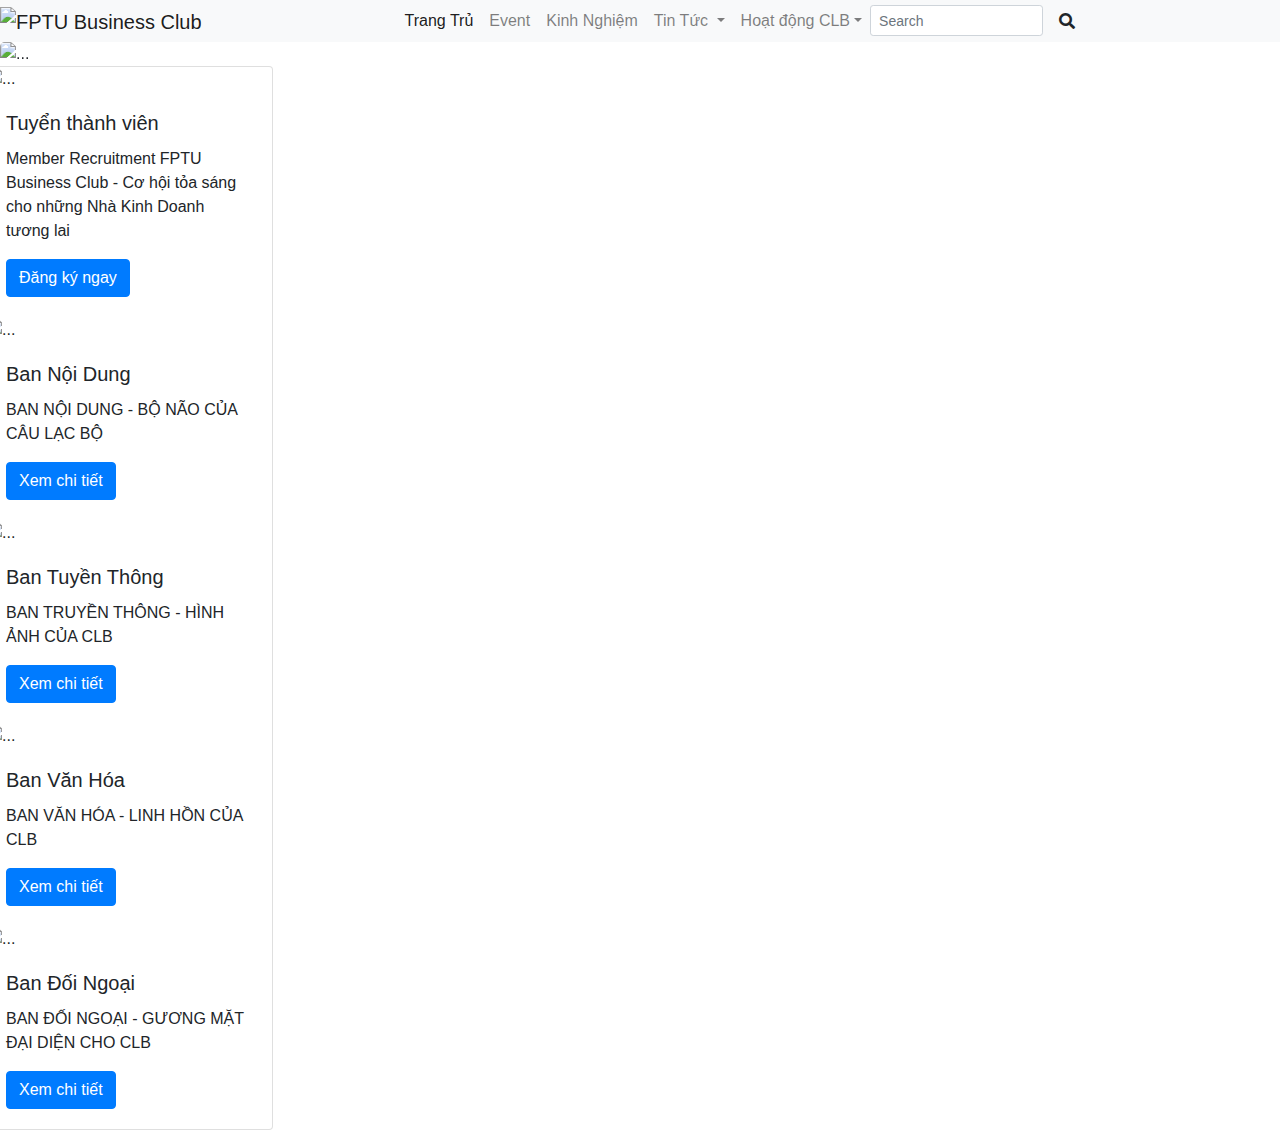
==== index.html @ d5d31904 "apload file" ====
<!DOCTYPE html>
<html lang="en">

<head>
    <meta charset="UTF-8">
    <meta name="viewport" content="width=device-width, initial-scale=1.0">
    <meta http-equiv="X-UA-Compatible" content="ie=edge">
    <link rel="stylesheet" href="https://cdnjs.cloudflare.com/ajax/libs/twitter-bootstrap/4.3.1/css/bootstrap.min.css">
    <link rel="stylesheet" href="https://cdnjs.cloudflare.com/ajax/libs/font-awesome/5.11.2/css/all.min.css">
    <link rel="stylesheet" href="style.css">
    <link rel="stylesheet" href="../test.css">
    <title>Title</title>
</head>

<body>
    <div class="header">
        <nav class="navbar navbar-expand-lg navbar-light bg-light" style="padding: 0;">
            <a class="navbar-brand" href="https://www.facebook.com/FU.Business/">
                <img src="../../fake/logo-clb-01.png" alt="FPTU Business Club" width="70" height="70">
            </a>
            <button class="navbar-toggler" type="button" data-toggle="collapse" data-target="#navbarNavDropdown"
                aria-controls="navbarNavDropdown" aria-expanded="false" aria-label="Toggle navigation">
                <span class="navbar-toggler-icon"></span>
            </button>
            <div class="collapse navbar-collapse justify-content-center" id="navbarNavDropdown">
                <ul class="navbar-nav">
                    <li class="nav-item active">
                        <a class="nav-link" href="#">Trang Trủ <span class="sr-only">(current)</span></a>
                    </li>
                    <li class="nav-item">
                        <a class="nav-link" href="#">Event</a>
                    </li>
                    <li class="nav-item">
                        <a class="nav-link" href="#">Kinh Nghiệm</a>
                    </li>
                    <li class="nav-item dropdown">
                        <a class="nav-link dropdown-toggle" href="#" id="navbarDropdownMenuLink" role="button"
                            data-toggle="dropdown" aria-haspopup="true" aria-expanded="false">
                            Tin Tức
                        </a>
                        <div class="dropdown-menu" aria-labelledby="navbarDropdownMenuLink">
                            <a class="dropdown-item" href="#">Khởi Nghiệp</a>
                            <a class="dropdown-item" href="#">Câu chuyện Kinh Doanh</a>
                    <li class="nav-item dropdown"><a class="nav-link dropdown-toggle" href="#"
                            id="navbarDropdownMenuLink" role="button" data-toggle="dropdown" aria-haspopup="true"
                            aria-expanded="false">
                            Hoạt động CLB</a>
                        <div class="dropdown-menu" aria-labelledby="navbarDropdownMenuLink">
                            <a class="dropdown-item" href="#">Đào tạo thành viên</a>
                            <a class="dropdown-item" href="#">Tuyển Thành viên</a>
                        </div>
                    </li>
                </ul>
                <form class="form-inline md-form form-sm ">
                    <input class="form-control form-control-sm mr-3 w-75" type="text" placeholder="Search"
                        aria-label="Search">
                    <i class="fas fa-search" aria-hidden="true"></i>
                </form>
            </div>
        </nav>
    </div>
    <!-- menu -->

    <div id="carouselExampleFade" class="carousel slide carousel-fade" data-ride="carousel">
        <div class="carousel-inner border-cover rounded-lg">
            <div class="carousel-item active">
                <img src="../../fake/79210433_2638138606270205_610816844244189184_o.jpg"
                    class="d-block w-100 img-slider" alt="...">
            </div>
            <div class="carousel-item">
                <img src="../../fake/36331885_1780103058740435_5849945778721652736_o.png"
                    class="d-block w-100 img-slider" alt="...">
            </div>
            <div class="carousel-item">
                <img src="../../fake/29066654_1667155213368554_4939531789937934336_o.jpg"
                    class="d-block w-100 img-slider" alt="...">
            </div>
        </div>
        <a class="carousel-control-prev" href="#carouselExampleFade" role="button" data-slide="prev">
            <span class="carousel-control-prev-icon" aria-hidden="true"></span>
            <span class="sr-only">Previous</span>
        </a>
        <a class="carousel-control-next" href="#carouselExampleFade" role="button" data-slide="next">
            <span class="carousel-control-next-icon" aria-hidden="true"></span>
            <span class="sr-only">Next</span>
        </a>
    </div>
    <!-- slide -->
    <div class="row vc_row" style="transform: none";>
        <div class="card d-inline-block" style="width: 18rem; ">
            <img src="../../fake/ttv.jpg" class="card-img-top" alt="...">
            <div class="card-body">
                <h5 class="card-title">Tuyển thành viên</h5>
                <p class="card-text">Member Recruitment FPTU Business Club - Cơ hội tỏa sáng cho những Nhà Kinh Doanh
                    tương
                    lai</p>
                <a href="#" class="btn btn-primary">Đăng ký ngay</a>
            </div>
            <img src="../../fake/nd.jpg" class="card-img-top" alt="...">
            <div class="card-body">
                <h5 class="card-title">Ban Nội Dung</h5>
                <p class="card-text">BAN NỘI DUNG - BỘ NÃO CỦA CÂU LẠC BỘ</p>
                <a href="#" class="btn btn-primary">Xem chi tiết</a>
            </div>
            <img src="../../fake/tt.jpg" class="card-img-top" alt="...">
            <div class="card-body">
                <h5 class="card-title">Ban Tuyền Thông</h5>
                <p class="card-text">BAN TRUYỀN THÔNG - HÌNH ẢNH CỦA CLB</p>
                <a href="#" class="btn btn-primary">Xem chi tiết</a>
            </div>
            <img src="../../fake/vh.jpg" class="card-img-top" alt="...">
            <div class="card-body">
                <h5 class="card-title">Ban Văn Hóa</h5>
                <p class="card-text">BAN VĂN HÓA - LINH HỒN CỦA CLB
                </p>
                <a href="#" class="btn btn-primary">Xem chi tiết</a>
            </div>
            <img src="../../fake/n.jpg" class="card-img-top" alt="...">
            <div class="card-body">
                <h5 class="card-title">Ban Đối Ngoại</h5>
                <p class="card-text">BAN ĐỐI NGOẠI - GƯƠNG MẶT ĐẠI DIỆN CHO CLB </p>
                <a href="#" class="btn btn-primary">Xem chi tiết</a>
            </div>
        </div>
    </div>
    <!-- thẻ -->
    <script src="https://cdnjs.cloudflare.com/ajax/libs/jquery/3.4.1/jquery.slim.min.js"></script>
    <script src="https://cdnjs.cloudflare.com/ajax/libs/popper.js/1.15.0/umd/popper.min.js"></script>
    <script src="https://cdnjs.cloudflare.com/ajax/libs/twitter-bootstrap/4.3.1/js/bootstrap.min.js"></script>
</body>

</html>
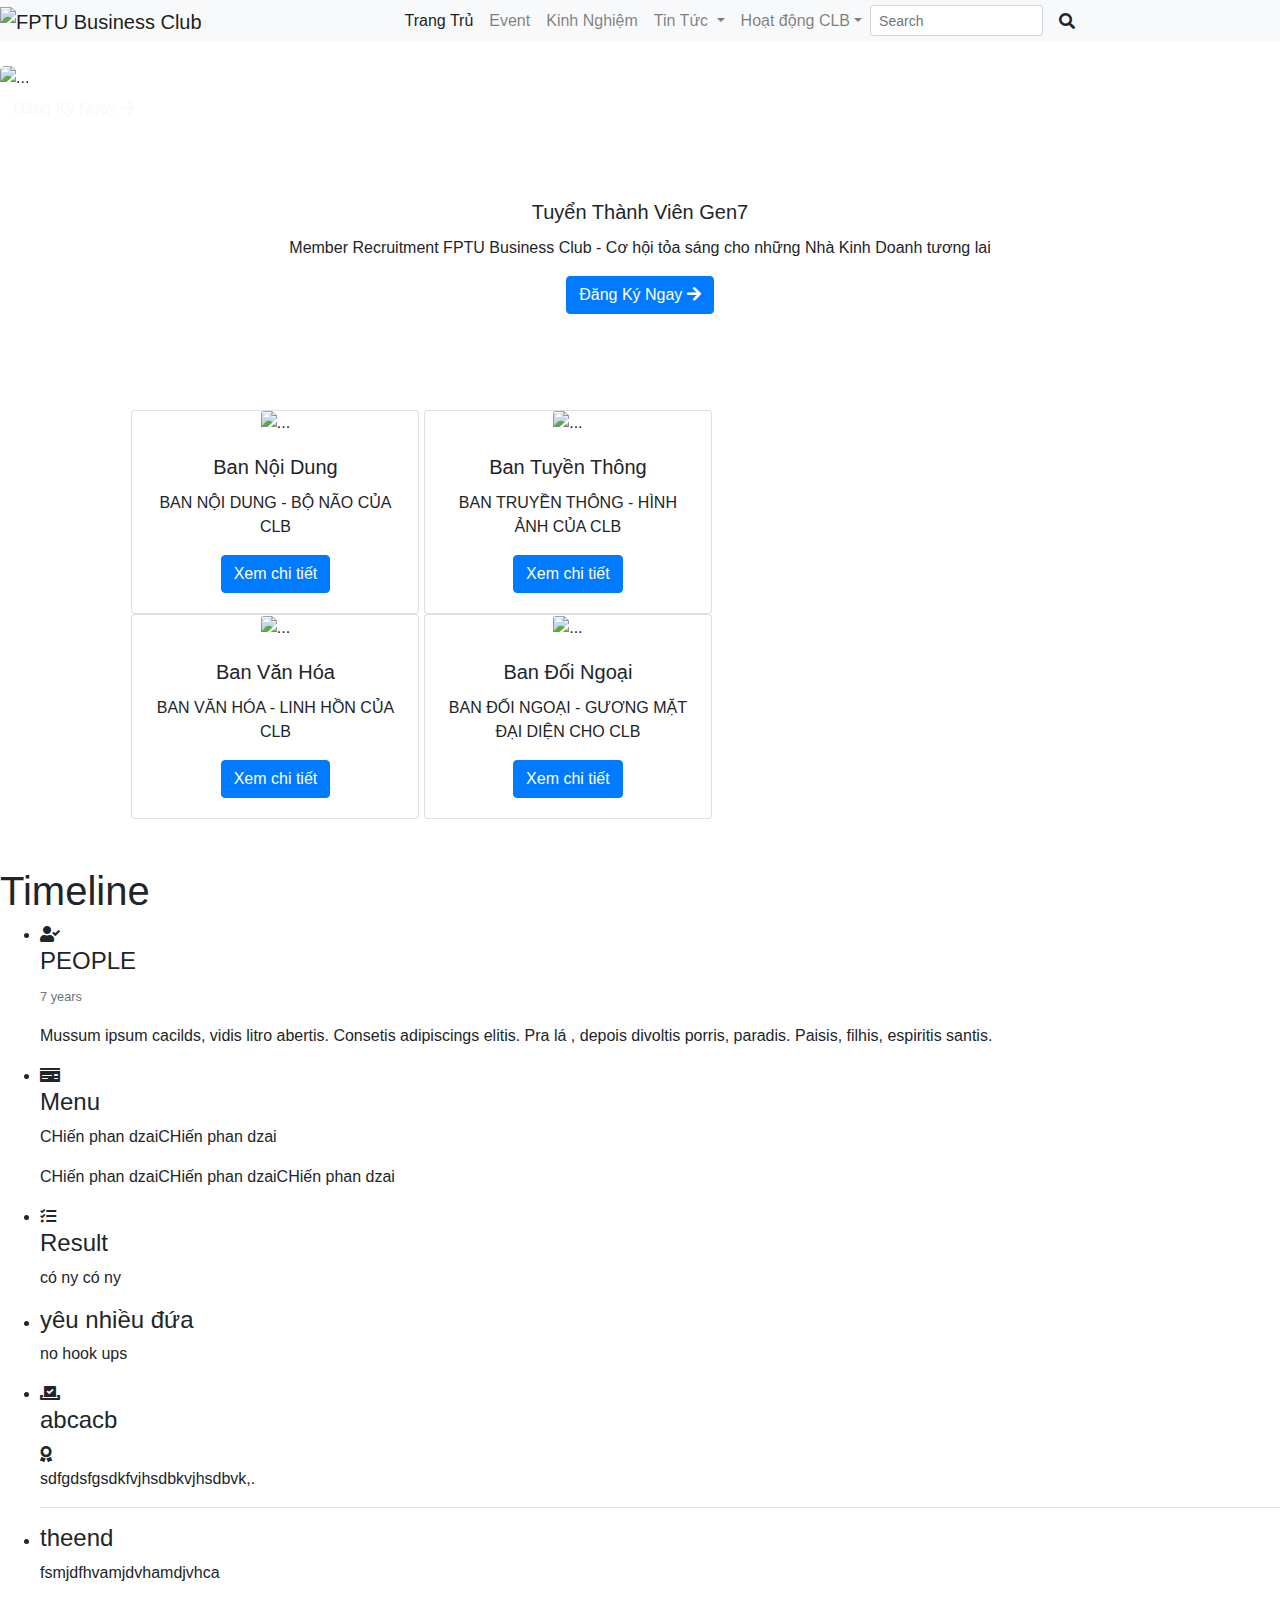
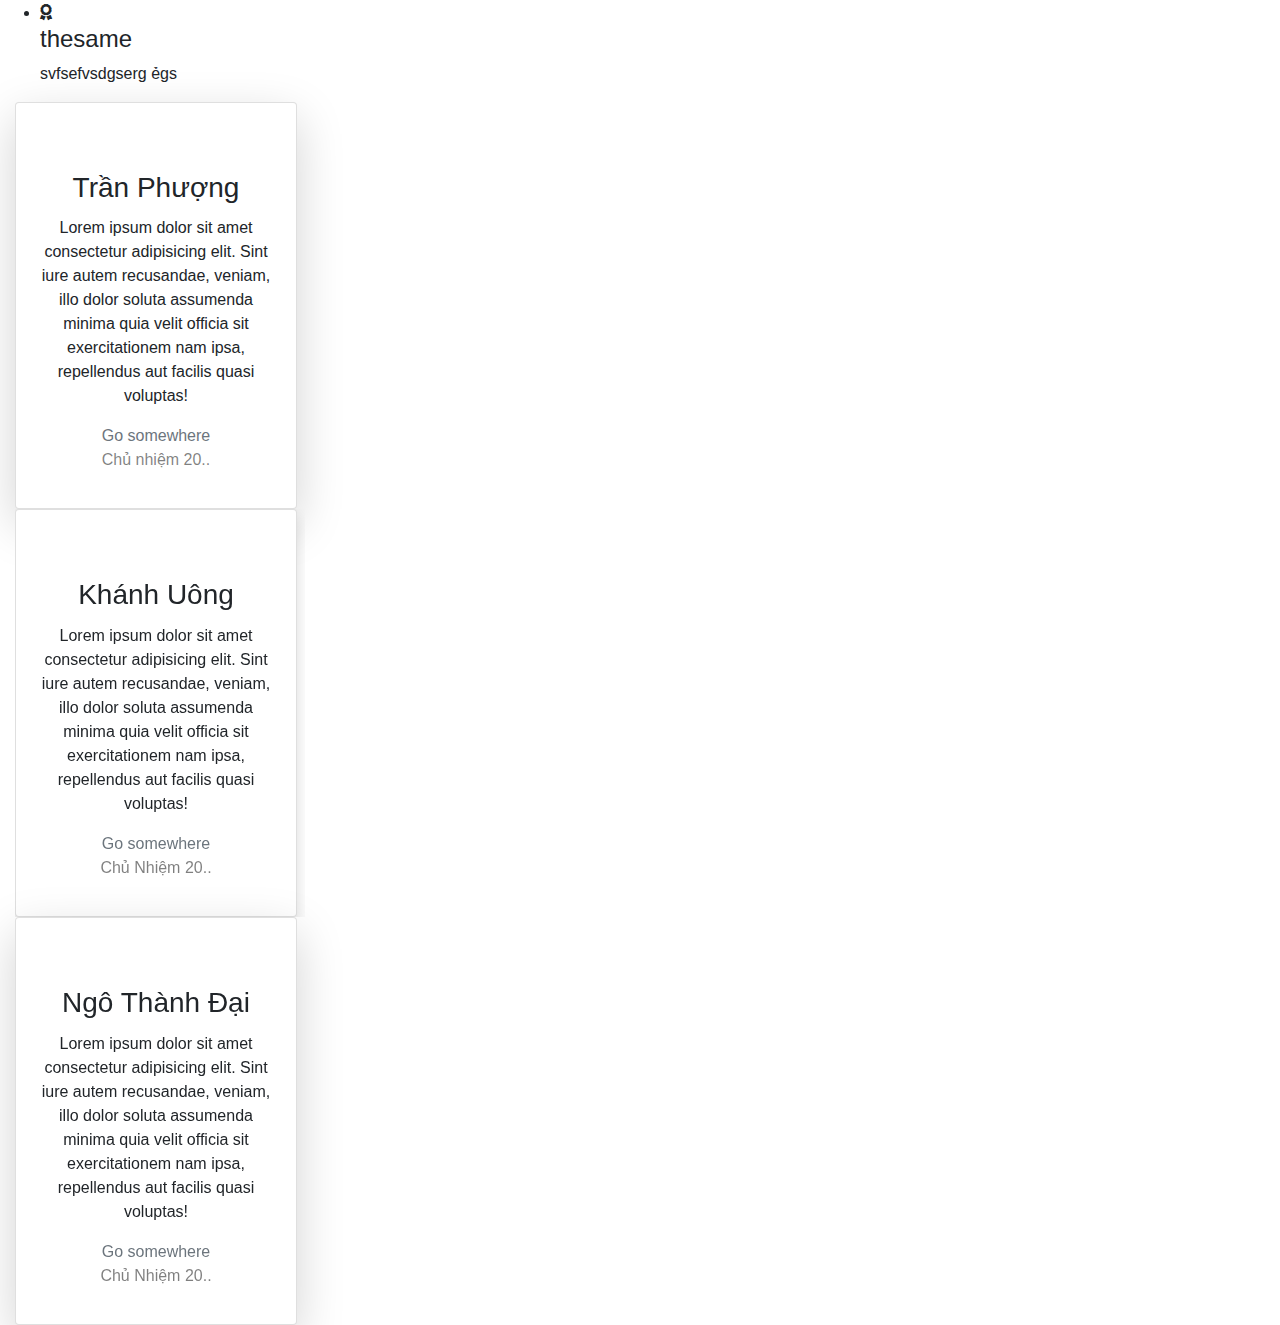
==== commit 8bc890c9: "new update" ====
--- a/index.html
+++ b/index.html
@@ -8,7 +8,7 @@
     <link rel="stylesheet" href="https://cdnjs.cloudflare.com/ajax/libs/twitter-bootstrap/4.3.1/css/bootstrap.min.css">
     <link rel="stylesheet" href="https://cdnjs.cloudflare.com/ajax/libs/font-awesome/5.11.2/css/all.min.css">
     <link rel="stylesheet" href="style.css">
-    <link rel="stylesheet" href="../test.css">
+    <link rel="stylesheet" href="../bootstrap-4.4.1-dist/test.css">
     <title>Title</title>
 </head>
 
@@ -60,70 +60,275 @@
         </nav>
     </div>
     <!-- menu -->
-
-    <div id="carouselExampleFade" class="carousel slide carousel-fade" data-ride="carousel">
-        <div class="carousel-inner border-cover rounded-lg">
-            <div class="carousel-item active">
-                <img src="../../fake/79210433_2638138606270205_610816844244189184_o.jpg"
-                    class="d-block w-100 img-slider" alt="...">
+    <div class="background">
+        <div class="backgroundin">
+            <img src="../../fake/tec-bg.jpg" alt="">
+        </div>
+
+        <div class="body ">
+            <div id="carouselExampleFade" class="carousel slide carousel-fade " data-ride="carousel">
+                <div class="carousel-inner bodercovers rounded-lg">
+                    <div class="carousel-item active">
+                        <img src="../../fake/79210433_2638138606270205_610816844244189184_o.jpg"
+                            class="d-block w-100 img-slider" alt="...">
+                    </div>
+                    <div class="carousel-item">
+                        <img src="../../fake/36331885_1780103058740435_5849945778721652736_o.png"
+                            class="d-block w-100 img-slider" alt="...">
+                    </div>
+                    <div class="carousel-item">
+                        <img src="../../fake/29066654_1667155213368554_4939531789937934336_o.jpg"
+                            class="d-block w-100 img-slider" alt="...">
+                    </div>
+                </div>
+                <a class="carousel-control-prev" href="#carouselExampleFade" role="button" data-slide="prev">
+                    <span class="carousel-control-prev-icon" aria-hidden="true"></span>
+                    <span class="sr-only">Previous</span>
+                </a>
+                <a class="carousel-control-next" href="#carouselExampleFade" role="button" data-slide="next">
+                    <span class="carousel-control-next-icon" aria-hidden="true"></span>
+                    <span class="sr-only">Next</span>
+                </a>
             </div>
-            <div class="carousel-item">
-                <img src="../../fake/36331885_1780103058740435_5849945778721652736_o.png"
-                    class="d-block w-100 img-slider" alt="...">
+        </div>
+        <div class="click">
+            <a href="#" class="btn text-center text-light ">Đăng Ký Ngay
+                <i class="fas fa-arrow-right"></i>
+            </a>
+        </div>
+    </div>
+    
+    <!-- slide -->
+
+
+    <div class="addmember text-center py-5">
+        <img src="../../fake/panorama1x.png" alt="">
+        <div class="bodyttv">
+            <h5 class="card-title text-center">Tuyển Thành Viên Gen7</h5>
+            <p class="card-text text-center">Member Recruitment FPTU Business Club - Cơ hội tỏa sáng cho những Nhà Kinh
+                Doanh tương lai</p>
+            <a href="#" class="btn btn-primary text-center">Đăng Ký Ngay
+                <i class="fas fa-arrow-right"></i>
+            </a>
+        </div>
+    </div>
+    <div class="contener text-center">
+        <div class="row">
+            <div class="col-sm-8">
+                <div class="coler py-5 ">
+                    <div class="card d-inline-block px-10" style="width: 18rem; ">
+
+                        <img src="../../fake/nd.jpg" class="card-img-top" alt="...">
+                        <div class="card-body">
+                            <h5 class="card-title">Ban Nội Dung</h5>
+                            <p class="card-text">BAN NỘI DUNG - BỘ NÃO CỦA CLB</p>
+                            <a href="#" class="btn btn-primary">Xem chi tiết</a>
+                        </div>
+                    </div>
+                    <div class="card d-inline-block " style="width: 18rem; ">
+
+                        <img src="../../fake/tt.jpg" class="card-img-top" alt="...">
+                        <div class="card-body">
+                            <h5 class="card-title">Ban Tuyền Thông</h5>
+                            <p class="card-text">BAN TRUYỀN THÔNG - HÌNH ẢNH CỦA CLB</p>
+                            <a href="#" class="btn btn-primary">Xem chi tiết</a>
+                        </div>
+                    </div>
+                    <div class="col">
+                        <div class="card d-inline-block" style="width: 18rem; ">
+
+                            <img src="../../fake/vh.jpg" class="card-img-top" alt="...">
+                            <div class="card-body">
+                                <h5 class="card-title">Ban Văn Hóa</h5>
+                                <p class="card-text">BAN VĂN HÓA - LINH HỒN CỦA CLB
+                                </p>
+                                <a href="#" class="btn btn-primary">Xem chi tiết</a>
+                            </div>
+                        </div>
+                        <div class="card d-inline-block" style="width: 18rem; ">
+
+                            <img src="../../fake/n.jpg" class="card-img-top" alt="...">
+                            <div class="card-body">
+                                <h5 class="card-title">Ban Đối Ngoại</h5>
+                                <p class="card-text">BAN ĐỐI NGOẠI - GƯƠNG MẶT ĐẠI DIỆN CHO CLB </p>
+                                <a href="#" class="btn btn-primary">Xem chi tiết</a>
+                            </div>
+                        </div>
+                    </div>
+                </div>
             </div>
-            <div class="carousel-item">
-                <img src="../../fake/29066654_1667155213368554_4939531789937934336_o.jpg"
-                    class="d-block w-100 img-slider" alt="...">
+            <div class="row col-sm-4 py-5">
+                <iframe
+                    src="https://www.facebook.com/plugins/page.php?href=https%3A%2F%2Fwww.facebook.com%2FFU.Business%2F&tabs=timeline&width=340&height=500&small_header=false&adapt_container_width=true&hide_cover=false&show_facepile=true&appId=2309879672366900"
+                    width="340" height="270" style="border:none;overflow:hidden" scrolling="no" frameborder="0"
+                    allowTransparency="true" allow="encrypted-media">
+                </iframe>
             </div>
         </div>
-        <a class="carousel-control-prev" href="#carouselExampleFade" role="button" data-slide="prev">
-            <span class="carousel-control-prev-icon" aria-hidden="true"></span>
-            <span class="sr-only">Previous</span>
-        </a>
-        <a class="carousel-control-next" href="#carouselExampleFade" role="button" data-slide="next">
-            <span class="carousel-control-next-icon" aria-hidden="true"></span>
-            <span class="sr-only">Next</span>
-        </a>
-    </div>
-    <!-- slide -->
-    <div class="row vc_row" style="transform: none";>
-        <div class="card d-inline-block" style="width: 18rem; ">
-            <img src="../../fake/ttv.jpg" class="card-img-top" alt="...">
-            <div class="card-body">
-                <h5 class="card-title">Tuyển thành viên</h5>
-                <p class="card-text">Member Recruitment FPTU Business Club - Cơ hội tỏa sáng cho những Nhà Kinh Doanh
-                    tương
-                    lai</p>
-                <a href="#" class="btn btn-primary">Đăng ký ngay</a>
-            </div>
-            <img src="../../fake/nd.jpg" class="card-img-top" alt="...">
-            <div class="card-body">
-                <h5 class="card-title">Ban Nội Dung</h5>
-                <p class="card-text">BAN NỘI DUNG - BỘ NÃO CỦA CÂU LẠC BỘ</p>
-                <a href="#" class="btn btn-primary">Xem chi tiết</a>
-            </div>
-            <img src="../../fake/tt.jpg" class="card-img-top" alt="...">
-            <div class="card-body">
-                <h5 class="card-title">Ban Tuyền Thông</h5>
-                <p class="card-text">BAN TRUYỀN THÔNG - HÌNH ẢNH CỦA CLB</p>
-                <a href="#" class="btn btn-primary">Xem chi tiết</a>
-            </div>
-            <img src="../../fake/vh.jpg" class="card-img-top" alt="...">
-            <div class="card-body">
-                <h5 class="card-title">Ban Văn Hóa</h5>
-                <p class="card-text">BAN VĂN HÓA - LINH HỒN CỦA CLB
-                </p>
-                <a href="#" class="btn btn-primary">Xem chi tiết</a>
-            </div>
-            <img src="../../fake/n.jpg" class="card-img-top" alt="...">
-            <div class="card-body">
-                <h5 class="card-title">Ban Đối Ngoại</h5>
-                <p class="card-text">BAN ĐỐI NGOẠI - GƯƠNG MẶT ĐẠI DIỆN CHO CLB </p>
-                <a href="#" class="btn btn-primary">Xem chi tiết</a>
-            </div>
-        </div>
     </div>
     <!-- thẻ -->
+    <div class="timelineweb">
+        <div class="page-header">
+            <h1 id="timeline">Timeline</h1>
+        </div>
+        <ul class="timeline">
+            <li>
+                <div class="timeline-badge"><i class="fas fa-user-check"></i></i></div>
+                <div class="timeline-panel">
+                    <div class="timeline-heading">
+                        <h4 class="timeline-title">PEOPLE</h4>
+                        <p><small class="text-muted"><i class="glyphicon glyphicon-time"></i> 7 years </small></p>
+                    </div>
+                    <div class="timeline-body">
+                        <p>Mussum ipsum cacilds, vidis litro abertis. Consetis adipiscings elitis. Pra lá , depois
+                            divoltis porris, paradis. Paisis, filhis, espiritis santis. </p>
+                    </div>
+                </div>
+            </li>
+            <li class="timeline-inverted">
+                <div class="timeline-badge warning"><i class="fas fa-money-check"></i></i></div>
+                <div class="timeline-panel">
+                    <div class="timeline-heading">
+                        <h4 class="timeline-title">Menu</h4>
+                    </div>
+                    <div class="timeline-body">
+                        <p> CHiến phan dzaiCHiến phan dzai</p>
+                        <p>CHiến phan dzaiCHiến phan dzaiCHiến phan dzai</p>
+                    </div>
+                </div>
+            </li>
+            <li>
+                <div class="timeline-badge danger"><i class="fas fa-tasks"></i></i></div>
+                <div class="timeline-panel">
+                    <div class="timeline-heading">
+                        <h4 class="timeline-title">Result</h4>
+                    </div>
+                    <div class="timeline-body">
+                        <p>có ny có ny </p>
+                    </div>
+                </div>
+            </li>
+            <li class="timeline-inverted">
+                <div class="timeline-panel">
+                    <div class="timeline-heading">
+                        <h4 class="timeline-title">yêu nhiều đứa</h4>
+                    </div>
+                    <div class="timeline-body">
+                        <p>no hook ups</p>
+                    </div>
+                </div>
+            </li>
+            <li>
+                <div class="timeline-badge info"><i class="fas fa-vote-yea"></i></i></div>
+                <div class="timeline-panel">
+                    <div class="timeline-heading">
+                        <h4 class="timeline-title">abcacb </h4>
+                    </div>
+                    <div class="timeline-body"><i class="fas fa-award"></i>
+                        <p>sdfgdsfgsdkfvjhsdbkvjhsdbvk,.</p>
+                        <hr>
+                    </div>
+                </div>
+            </li>
+            <li>
+                <div class="timeline-panel">
+                    <div class="timeline-heading">
+                        <h4 class="timeline-title">theend</h4>
+                    </div>
+                    <div class="timeline-body">
+                        <p>fsmjdfhvamjdvhamdjvhca</p>
+                    </div>
+                </div>
+            </li>
+            <li class="timeline-inverted">
+                <div class="timeline-badge success"><i class="fas fa-award"></i></i></div>
+                <div class="timeline-panel">
+                    <div class="timeline-heading">
+                        <h4 class="timeline-title">thesame</h4>
+                    </div>
+                    <div class="timeline-body">
+                        <p>svfsefvsdgserg ẻgs</p>
+                    </div>
+                </div>
+            </li>
+        </ul>
+    </div>
+    <!-- cột mốc thời gian -->
+
+    <div class="teamrow justify-content-around">
+        <div class="col-md-3 col-12 text-center">
+            <div class="card mr-2 d-inline-block shadow-lg">
+                <div class="card-img-top ">
+                  <img src="../../fake/c phuong.jpg" class="img-fluid rounded-circle p-4 card-between" alt="">
+                </div>
+                <div class="card-body">
+                  <h3 class="card-title">Trần Phượng</h3>
+                  <p class="card-text">
+                    Lorem ipsum dolor sit amet consectetur adipisicing elit. Sint iure autem recusandae, veniam, illo dolor soluta assumenda
+                    minima quia velit officia sit exercitationem nam ipsa, repellendus aut facilis quasi voluptas!
+                  </p>
+                  <a href="#" class="text-secondary text-decoration-none">Go somewhere</a>
+                  <p class="text-black-50">Chủ nhiệm 20..</p>
+                </div>
+              </div>
+        </div>
+        <div class="col-md-3 col-12">
+            <div id="carouselExampleControls" class="carousel slide " data-ride="carousel">
+                <div class="carousel-inner text-center">
+                  <div class="carousel-item active">
+                    <div class="card mr-2 d-inline-block shadow">
+                      <div class="card-img-top">
+                        <img src="../../fake/a khánh.jpg" class="img-fluid rounded-circle w-50 p-4 card-between1" alt="">
+                      </div>
+                      <div class="card-body">
+                        <h3 class="card-title">Khánh Uông</h3>
+                        <p class="card-text">
+                          Lorem ipsum dolor sit amet consectetur adipisicing elit. Sint iure autem recusandae, veniam, illo dolor soluta assumenda
+                          minima quia velit officia sit exercitationem nam ipsa, repellendus aut facilis quasi voluptas!
+                        </p>
+                        <a href="#" class="text-secondary text-decoration-none">Go somewhere</a>
+                        <p class="text-black-50">Chủ Nhiệm 20..</p>
+                      </div>
+                    </div>
+                  </div>
+                  <div class="carousel-item">
+                    <div class="card  d-inline-block mr-2 shadow">
+                      <div class="card-img-top">
+                        <img src="../../fake/long bí.jpg" class="img-fluid rounded-circle w-50 p-4 card-between1" alt="">
+                      </div>
+                      <div class="card-body">
+                        <h3 class="card-title">Thiên Long</h3>
+                        <p class="card-text">
+                          Lorem ipsum dolor sit amet consectetur adipisicing elit. Sint iure autem recusandae, veniam, illo dolor soluta assumenda
+                          minima quia velit officia sit exercitationem nam ipsa, repellendus aut facilis quasi voluptas!
+                        </p>
+                        <a href="#" class="text-secondary text-decoration-none">Go somewhere</a>
+                        <p class="text-black-50">Chủ Nhiệm 20..</p>
+                      </div>
+                    </div>
+                  </div>
+              </div>
+        </div>
+        </div>
+        <div class="col-md-3 col-12 text-center">
+            <div class="card mr-2 d-inline-block shadow-lg">
+                <div class="card-img-top">
+                  <img src="../../fake/a đại.jpg" class="img-fluid rounded-circle p-4 card-between" alt="">
+                </div>
+                <div class="card-body">
+                  <h3 class="card-title">Ngô Thành Đại</h3>
+                  <p class="card-text">
+                    Lorem ipsum dolor sit amet consectetur adipisicing elit. Sint iure autem recusandae, veniam, illo dolor soluta assumenda
+                    minima quia velit officia sit exercitationem nam ipsa, repellendus aut facilis quasi voluptas!
+                  </p>
+                  <a href="#" class="text-secondary text-decoration-none">Go somewhere</a>
+                  <p class="text-black-50">Chủ Nhiệm 20..</p>
+                </div>
+              </div>
+        </div>
+      </div>
+
+      <!-- nhận xét cá nhân -->
     <script src="https://cdnjs.cloudflare.com/ajax/libs/jquery/3.4.1/jquery.slim.min.js"></script>
     <script src="https://cdnjs.cloudflare.com/ajax/libs/popper.js/1.15.0/umd/popper.min.js"></script>
     <script src="https://cdnjs.cloudflare.com/ajax/libs/twitter-bootstrap/4.3.1/js/bootstrap.min.js"></script>
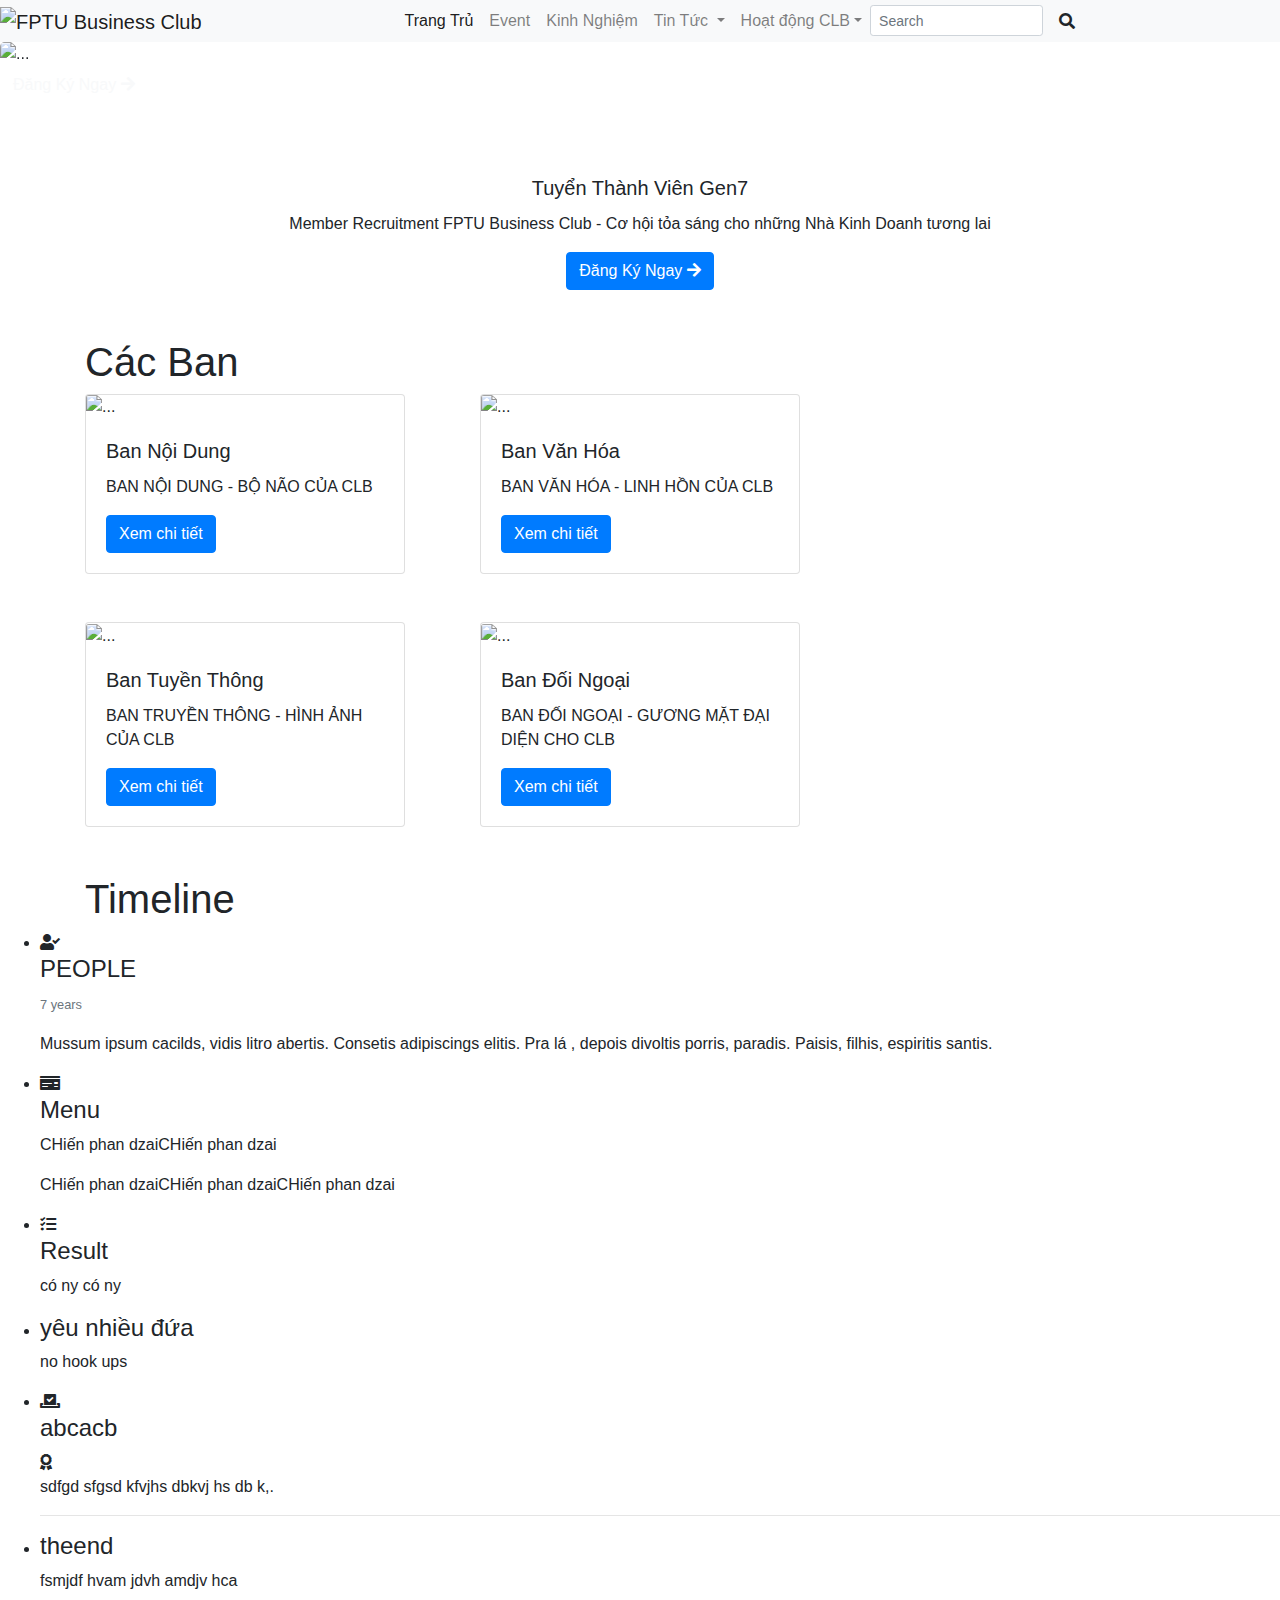
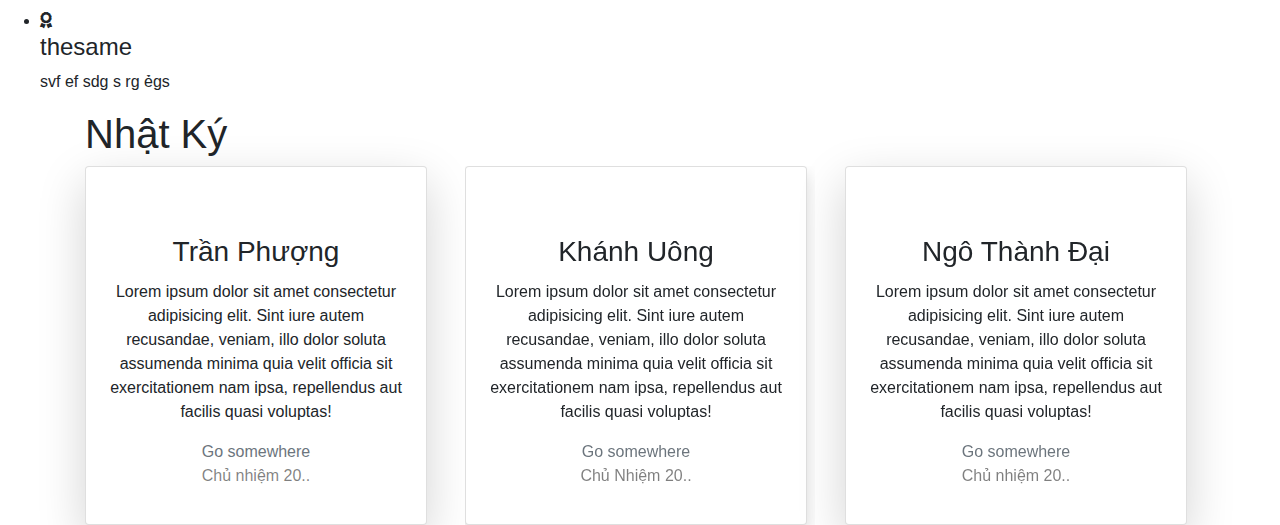
==== commit 878bd318: "cap nhap" ====
--- a/index.html
+++ b/index.html
@@ -14,6 +14,7 @@
 
 <body>
     <div class="header">
+
         <nav class="navbar navbar-expand-lg navbar-light bg-light" style="padding: 0;">
             <a class="navbar-brand" href="https://www.facebook.com/FU.Business/">
                 <img src="../../fake/logo-clb-01.png" alt="FPTU Business Club" width="70" height="70">
@@ -60,36 +61,30 @@
         </nav>
     </div>
     <!-- menu -->
-    <div class="background">
-        <div class="backgroundin">
-            <img src="../../fake/tec-bg.jpg" alt="">
-        </div>
-
-        <div class="body ">
-            <div id="carouselExampleFade" class="carousel slide carousel-fade " data-ride="carousel">
-                <div class="carousel-inner bodercovers rounded-lg">
-                    <div class="carousel-item active">
-                        <img src="../../fake/79210433_2638138606270205_610816844244189184_o.jpg"
-                            class="d-block w-100 img-slider" alt="...">
-                    </div>
-                    <div class="carousel-item">
-                        <img src="../../fake/36331885_1780103058740435_5849945778721652736_o.png"
-                            class="d-block w-100 img-slider" alt="...">
-                    </div>
-                    <div class="carousel-item">
-                        <img src="../../fake/29066654_1667155213368554_4939531789937934336_o.jpg"
-                            class="d-block w-100 img-slider" alt="...">
-                    </div>
-                </div>
-                <a class="carousel-control-prev" href="#carouselExampleFade" role="button" data-slide="prev">
-                    <span class="carousel-control-prev-icon" aria-hidden="true"></span>
-                    <span class="sr-only">Previous</span>
-                </a>
-                <a class="carousel-control-next" href="#carouselExampleFade" role="button" data-slide="next">
-                    <span class="carousel-control-next-icon" aria-hidden="true"></span>
-                    <span class="sr-only">Next</span>
-                </a>
-            </div>
+    <div class="slider">
+        <div id="carouselExampleFade" class="carousel slide carousel-fade " data-ride="carousel">
+            <div class="carousel-inner bodercovers rounded-lg">
+                <div class="carousel-item active">
+                    <img src="../../fake/79210433_2638138606270205_610816844244189184_o.jpg"
+                        class="d-block w-100 img-slider" alt="...">
+                </div>
+                <div class="carousel-item">
+                    <img src="../../fake/36331885_1780103058740435_5849945778721652736_o.png"
+                        class="d-block w-100 img-slider" alt="...">
+                </div>
+                <div class="carousel-item">
+                    <img src="../../fake/29066654_1667155213368554_4939531789937934336_o.jpg"
+                        class="d-block w-100 img-slider" alt="...">
+                </div>
+            </div>
+            <a class="carousel-control-prev" href="#carouselExampleFade" role="button" data-slide="prev">
+                <span class="carousel-control-prev-icon" aria-hidden="true"></span>
+                <span class="sr-only">Previous</span>
+            </a>
+            <a class="carousel-control-next" href="#carouselExampleFade" role="button" data-slide="next">
+                <span class="carousel-control-next-icon" aria-hidden="true"></span>
+                <span class="sr-only">Next</span>
+            </a>
         </div>
         <div class="click">
             <a href="#" class="btn text-center text-light ">Đăng Ký Ngay
@@ -97,10 +92,9 @@
             </a>
         </div>
     </div>
-    
+
     <!-- slide -->
-
-
+<div class="container">
     <div class="addmember text-center py-5">
         <img src="../../fake/panorama1x.png" alt="">
         <div class="bodyttv">
@@ -112,63 +106,71 @@
             </a>
         </div>
     </div>
-    <div class="contener text-center">
+    <div class="tag">
+        <h1 id="hatag">Các Ban</h1>
+    </div>
         <div class="row">
-            <div class="col-sm-8">
-                <div class="coler py-5 ">
-                    <div class="card d-inline-block px-10" style="width: 18rem; ">
-
-                        <img src="../../fake/nd.jpg" class="card-img-top" alt="...">
-                        <div class="card-body">
-                            <h5 class="card-title">Ban Nội Dung</h5>
-                            <p class="card-text">BAN NỘI DUNG - BỘ NÃO CỦA CLB</p>
-                            <a href="#" class="btn btn-primary">Xem chi tiết</a>
-                        </div>
-                    </div>
-                    <div class="card d-inline-block " style="width: 18rem; ">
-
-                        <img src="../../fake/tt.jpg" class="card-img-top" alt="...">
-                        <div class="card-body">
-                            <h5 class="card-title">Ban Tuyền Thông</h5>
-                            <p class="card-text">BAN TRUYỀN THÔNG - HÌNH ẢNH CỦA CLB</p>
-                            <a href="#" class="btn btn-primary">Xem chi tiết</a>
-                        </div>
-                    </div>
-                    <div class="col">
-                        <div class="card d-inline-block" style="width: 18rem; ">
-
-                            <img src="../../fake/vh.jpg" class="card-img-top" alt="...">
+            <div class="col-md-8">
+                <div class="row">
+                    <div class="col-md-6">
+                        <div class="card d-inline-block px-10" style="width: 20rem; ">
+
+                            <img src="../../fake/nd.jpg" class="card-img-top" alt="...">
                             <div class="card-body">
-                                <h5 class="card-title">Ban Văn Hóa</h5>
-                                <p class="card-text">BAN VĂN HÓA - LINH HỒN CỦA CLB
-                                </p>
+                                <h5 class="card-title">Ban Nội Dung</h5>
+                                <p class="card-text">BAN NỘI DUNG - BỘ NÃO CỦA CLB</p>
                                 <a href="#" class="btn btn-primary">Xem chi tiết</a>
                             </div>
                         </div>
-                        <div class="card d-inline-block" style="width: 18rem; ">
-
-                            <img src="../../fake/n.jpg" class="card-img-top" alt="...">
+                        <div class="card d-inline-block my-5" style="width: 20rem; ">
+
+                            <img src="../../fake/tt.jpg" class="card-img-top" alt="...">
                             <div class="card-body">
-                                <h5 class="card-title">Ban Đối Ngoại</h5>
-                                <p class="card-text">BAN ĐỐI NGOẠI - GƯƠNG MẶT ĐẠI DIỆN CHO CLB </p>
+                                <h5 class="card-title">Ban Tuyền Thông</h5>
+                                <p class="card-text">BAN TRUYỀN THÔNG - HÌNH ẢNH CỦA CLB</p>
                                 <a href="#" class="btn btn-primary">Xem chi tiết</a>
                             </div>
                         </div>
                     </div>
-                </div>
-            </div>
-            <div class="row col-sm-4 py-5">
+                    <div class="col-md-6 ">
+                        <div class="col">
+                            <div class="card d-inline-block" style="width: 20rem; ">
+
+                                <img src="../../fake/vh.jpg" class="card-img-top" alt="...">
+                                <div class="card-body">
+                                    <h5 class="card-title">Ban Văn Hóa</h5>
+                                    <p class="card-text">BAN VĂN HÓA - LINH HỒN CỦA CLB
+                                    </p>
+                                    <a href="#" class="btn btn-primary">Xem chi tiết</a>
+                                </div>
+                            </div>
+                            <div class="card d-inline-block my-5" style="width: 20rem; ">
+
+                                <img src="../../fake/n.jpg" class="card-img-top" alt="...">
+                                <div class="card-body">
+                                    <h5 class="card-title">Ban Đối Ngoại</h5>
+                                    <p class="card-text">BAN ĐỐI NGOẠI - GƯƠNG MẶT ĐẠI DIỆN CHO CLB </p>
+                                    <a href="#" class="btn btn-primary">Xem chi tiết</a>
+                                </div>
+                            </div>
+                        </div>
+                    </div>
+                </div>
+
+            </div>
+            
+            <div class="col-md-4">
                 <iframe
-                    src="https://www.facebook.com/plugins/page.php?href=https%3A%2F%2Fwww.facebook.com%2FFU.Business%2F&tabs=timeline&width=340&height=500&small_header=false&adapt_container_width=true&hide_cover=false&show_facepile=true&appId=2309879672366900"
-                    width="340" height="270" style="border:none;overflow:hidden" scrolling="no" frameborder="0"
-                    allowTransparency="true" allow="encrypted-media">
-                </iframe>
-            </div>
-        </div>
-    </div>
-    <!-- thẻ -->
-    <div class="timelineweb">
-        <div class="page-header">
+                src="https://www.facebook.com/plugins/page.php?href=https%3A%2F%2Fwww.facebook.com%2FFU.Business%2F&tabs=timeline&width=340&height=500&small_header=false&adapt_container_width=true&hide_cover=false&show_facepile=true&appId=2309879672366900"
+                width="340" height="270" style="border:none;overflow:hidden" scrolling="no" frameborder="0"
+                allowTransparency="true" allow="encrypted-media">
+            </iframe>
+        </div>
+    </div>
+</div>
+<!-- thẻ -->
+    <div class="cotmoc my-50 px-10">
+        <div class="page-header container">
             <h1 id="timeline">Timeline</h1>
         </div>
         <ul class="timeline">
@@ -225,7 +227,7 @@
                         <h4 class="timeline-title">abcacb </h4>
                     </div>
                     <div class="timeline-body"><i class="fas fa-award"></i>
-                        <p>sdfgdsfgsdkfvjhsdbkvjhsdbvk,.</p>
+                        <p>sdfgd sfgsd kfvjhs dbkvj hs db k,.</p>
                         <hr>
                     </div>
                 </div>
@@ -236,7 +238,7 @@
                         <h4 class="timeline-title">theend</h4>
                     </div>
                     <div class="timeline-body">
-                        <p>fsmjdfhvamjdvhamdjvhca</p>
+                        <p>fsmjdf hvam jdvh amdjv hca</p>
                     </div>
                 </div>
             </li>
@@ -247,91 +249,111 @@
                         <h4 class="timeline-title">thesame</h4>
                     </div>
                     <div class="timeline-body">
-                        <p>svfsefvsdgserg ẻgs</p>
+                        <p>svf ef sdg s rg ẻgs</p>
                     </div>
                 </div>
             </li>
         </ul>
     </div>
-    <!-- cột mốc thời gian -->
-
-    <div class="teamrow justify-content-around">
-        <div class="col-md-3 col-12 text-center">
-            <div class="card mr-2 d-inline-block shadow-lg">
-                <div class="card-img-top ">
-                  <img src="../../fake/c phuong.jpg" class="img-fluid rounded-circle p-4 card-between" alt="">
-                </div>
-                <div class="card-body">
-                  <h3 class="card-title">Trần Phượng</h3>
-                  <p class="card-text">
-                    Lorem ipsum dolor sit amet consectetur adipisicing elit. Sint iure autem recusandae, veniam, illo dolor soluta assumenda
-                    minima quia velit officia sit exercitationem nam ipsa, repellendus aut facilis quasi voluptas!
-                  </p>
-                  <a href="#" class="text-secondary text-decoration-none">Go somewhere</a>
-                  <p class="text-black-50">Chủ nhiệm 20..</p>
-                </div>
-              </div>
-        </div>
-        <div class="col-md-3 col-12">
-            <div id="carouselExampleControls" class="carousel slide " data-ride="carousel">
-                <div class="carousel-inner text-center">
-                  <div class="carousel-item active">
-                    <div class="card mr-2 d-inline-block shadow">
-                      <div class="card-img-top">
-                        <img src="../../fake/a khánh.jpg" class="img-fluid rounded-circle w-50 p-4 card-between1" alt="">
-                      </div>
-                      <div class="card-body">
-                        <h3 class="card-title">Khánh Uông</h3>
+    <!-- CỘT MỐC THỜI GIAN-->
+
+
+
+    <div class="container">
+        <div class="commenttomember">
+            <h1 id="member">Nhật Ký</h1>
+        </div>
+        <div class="row">
+            <div class="col-md-4 col-12 text-center">
+                <div class="card mr-2 d-inline-block shadow-lg">
+                    <div class="card-img-top">
+                        <img src="../../fake/c phượng.jpg" class="img-fluid rounded-circle w-50 p-4 card-between1"
+                            alt="">
+                    </div>
+                    <div class="card-body">
+                        <h3 class="card-title">Trần Phượng</h3>
                         <p class="card-text">
-                          Lorem ipsum dolor sit amet consectetur adipisicing elit. Sint iure autem recusandae, veniam, illo dolor soluta assumenda
-                          minima quia velit officia sit exercitationem nam ipsa, repellendus aut facilis quasi voluptas!
+                            Lorem ipsum dolor sit amet consectetur adipisicing elit. Sint iure autem recusandae, veniam,
+                            illo dolor soluta assumenda
+                            minima quia velit officia sit exercitationem nam ipsa, repellendus aut facilis quasi
+                            voluptas!
                         </p>
                         <a href="#" class="text-secondary text-decoration-none">Go somewhere</a>
-                        <p class="text-black-50">Chủ Nhiệm 20..</p>
-                      </div>
-                    </div>
-                  </div>
-                  <div class="carousel-item">
-                    <div class="card  d-inline-block mr-2 shadow">
-                      <div class="card-img-top">
-                        <img src="../../fake/long bí.jpg" class="img-fluid rounded-circle w-50 p-4 card-between1" alt="">
-                      </div>
-                      <div class="card-body">
-                        <h3 class="card-title">Thiên Long</h3>
+                        <p class="text-black-50">Chủ nhiệm 20..</p>
+                    </div>
+                </div>
+            </div>
+
+
+            <div class="col-md-4 col-12">
+                <div id="carouselExampleControls" class="carousel slide " data-ride="carousel">
+                    <div class="carousel-inner text-center">
+                        <div class="carousel-item active">
+                            <div class="card mr-2 d-inline-block shadow">
+                                <div class="card-img-top">
+                                    <img src="../../fake/a khánh.jpg"
+                                        class="img-fluid rounded-circle w-50 p-4 card-between1" alt="">
+                                </div>
+                                <div class="card-body">
+                                    <h3 class="card-title">Khánh Uông</h3>
+                                    <p class="card-text">
+                                        Lorem ipsum dolor sit amet consectetur adipisicing elit. Sint iure autem
+                                        recusandae, veniam, illo dolor soluta assumenda
+                                        minima quia velit officia sit exercitationem nam ipsa, repellendus aut facilis
+                                        quasi voluptas!
+                                    </p>
+                                    <a href="#" class="text-secondary text-decoration-none">Go somewhere</a>
+                                    <p class="text-black-50">Chủ Nhiệm 20..</p>
+                                </div>
+                            </div>
+                        </div>
+                        <div class="carousel-item">
+                            <div class="card  d-inline-block mr-2 shadow">
+                                <div class="card-img-top">
+                                    <img src="../../fake/long.jpg"
+                                        class="img-fluid rounded-circle w-50 p-4 card-between1" alt="">
+                                </div>
+                                <div class="card-body">
+                                    <h3 class="card-title">Thiên Long</h3>
+                                    <p class="card-text">
+                                        Lorem ipsum dolor sit amet consectetur adipisicing elit. Sint iure autem
+                                        recusandae, veniam, illo dolor soluta assumenda
+                                        minima quia velit officia sit exercitationem nam ipsa, repellendus aut facilis
+                                        quasi voluptas!
+                                    </p>
+                                    <a href="#" class="text-secondary text-decoration-none">Go somewhere</a>
+                                    <p class="text-black-50">Chủ Nhiệm 20..</p>
+                                </div>
+                            </div>
+                        </div>
+                    </div>
+                </div>
+            </div>
+
+            <div class="col-md-4 col-12 text-center">
+                <div class="card mr-2 d-inline-block shadow-lg">
+                    <div class="card-img-top ">
+                        <img src="../../fake/a đại.jpg" class="img-fluid rounded-circle w-50 p-4 card-between1" alt="">
+                    </div>
+                    <div class="card-body">
+                        <h3 class="card-title">Ngô Thành Đại</h3>
                         <p class="card-text">
-                          Lorem ipsum dolor sit amet consectetur adipisicing elit. Sint iure autem recusandae, veniam, illo dolor soluta assumenda
-                          minima quia velit officia sit exercitationem nam ipsa, repellendus aut facilis quasi voluptas!
+                            Lorem ipsum dolor sit amet consectetur adipisicing elit. Sint iure autem recusandae, veniam,
+                            illo dolor soluta assumenda
+                            minima quia velit officia sit exercitationem nam ipsa, repellendus aut facilis quasi
+                            voluptas!
                         </p>
                         <a href="#" class="text-secondary text-decoration-none">Go somewhere</a>
-                        <p class="text-black-50">Chủ Nhiệm 20..</p>
-                      </div>
-                    </div>
-                  </div>
-              </div>
-        </div>
-        </div>
-        <div class="col-md-3 col-12 text-center">
-            <div class="card mr-2 d-inline-block shadow-lg">
-                <div class="card-img-top">
-                  <img src="../../fake/a đại.jpg" class="img-fluid rounded-circle p-4 card-between" alt="">
-                </div>
-                <div class="card-body">
-                  <h3 class="card-title">Ngô Thành Đại</h3>
-                  <p class="card-text">
-                    Lorem ipsum dolor sit amet consectetur adipisicing elit. Sint iure autem recusandae, veniam, illo dolor soluta assumenda
-                    minima quia velit officia sit exercitationem nam ipsa, repellendus aut facilis quasi voluptas!
-                  </p>
-                  <a href="#" class="text-secondary text-decoration-none">Go somewhere</a>
-                  <p class="text-black-50">Chủ Nhiệm 20..</p>
-                </div>
-              </div>
-        </div>
-      </div>
-
-      <!-- nhận xét cá nhân -->
-    <script src="https://cdnjs.cloudflare.com/ajax/libs/jquery/3.4.1/jquery.slim.min.js"></script>
-    <script src="https://cdnjs.cloudflare.com/ajax/libs/popper.js/1.15.0/umd/popper.min.js"></script>
-    <script src="https://cdnjs.cloudflare.com/ajax/libs/twitter-bootstrap/4.3.1/js/bootstrap.min.js"></script>
+                        <p class="text-black-50">Chủ nhiệm 20..</p>
+                    </div>
+                </div>
+            </div>
+        </div>
+
+        <!-- nhận xét cá nhân -->
+        <script src="https://cdnjs.cloudflare.com/ajax/libs/jquery/3.4.1/jquery.slim.min.js"></script>
+        <script src="https://cdnjs.cloudflare.com/ajax/libs/popper.js/1.15.0/umd/popper.min.js"></script>
+        <script src="https://cdnjs.cloudflare.com/ajax/libs/twitter-bootstrap/4.3.1/js/bootstrap.min.js"></script>
 </body>
 
 </html>